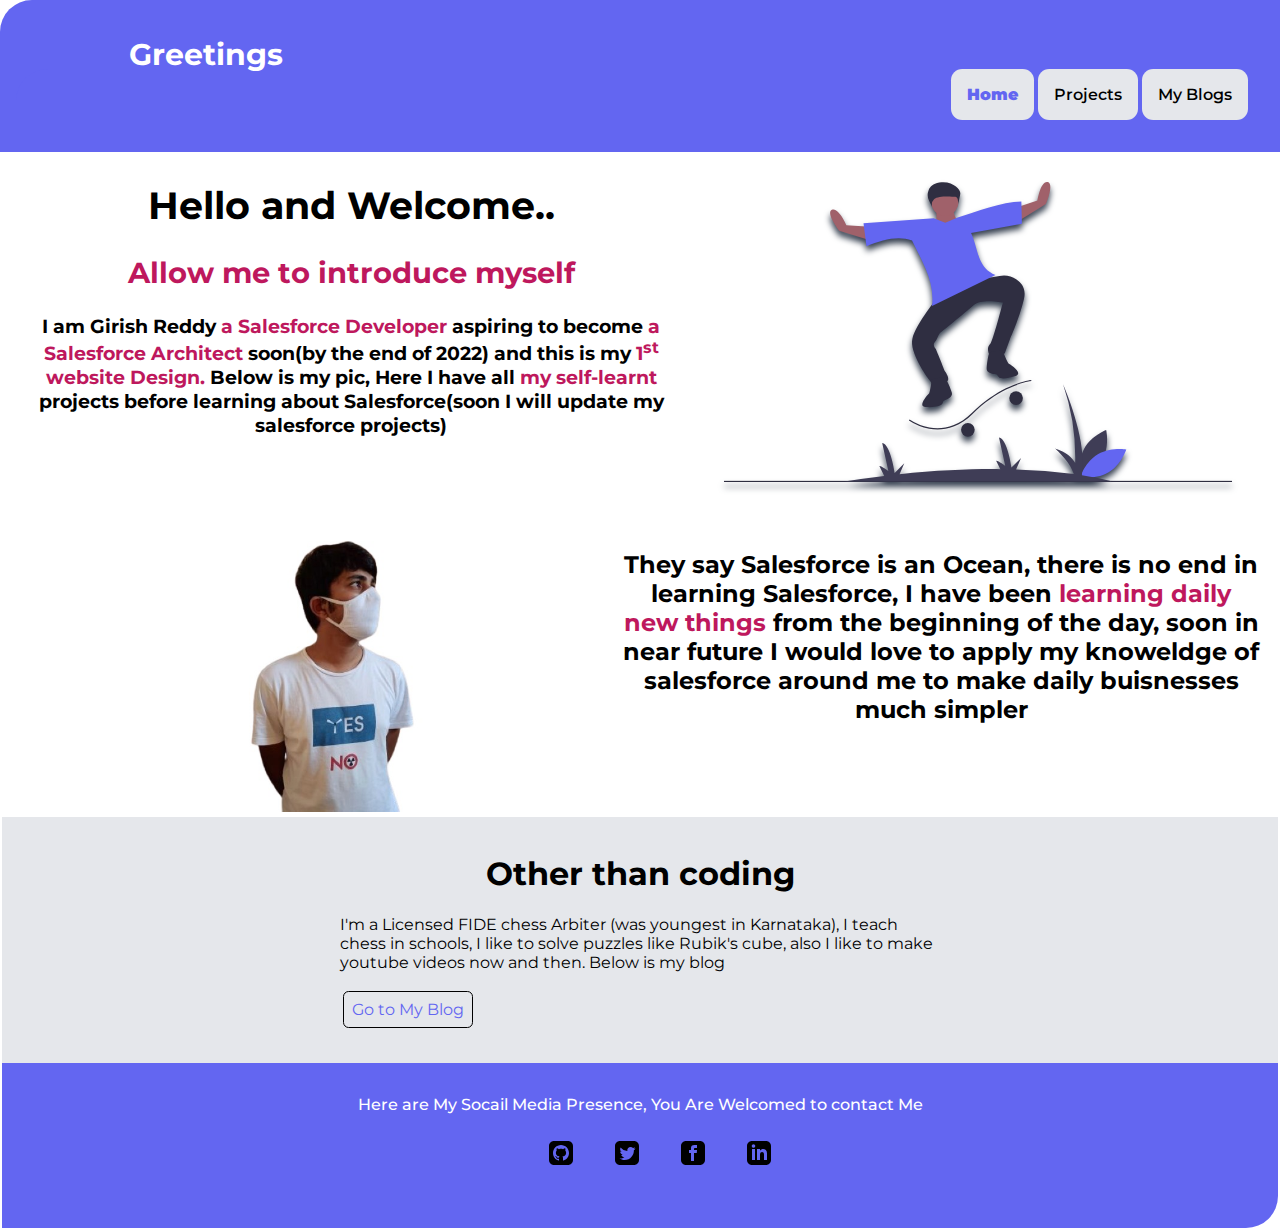
==== index.html @ 6a61cd51 "Turning Portfolio to salesforce profile" ====
<!DOCTYPE html>
<html lang="en">
<head>
    <meta charset="UTF-8">
    <meta name="viewport" content="width=device-width, initial-scale=1.0">
    <link rel="stylesheet" href="Styling.css">
    <link rel="icon" href="./Images/undraw_male_avatar_323b.svg">
    <title>Home</title>
</head>
<body>
    <div class="wrap">
    <nav class="nav ">
        <label class="nav-font">Greetings</label>
        <ul class="nav nav-list">

            <li class="nav nav-list-display"><a href="/" class="nav-decoration link-active">Home</a></li>
            </a>
            <a href="/Girish_projects.html" class="nav-decoration">
                <li class="nav nav-list-display">Projects</li>
            </a>
            <a href="./Blog.html" class="nav-decoration ">
                <li class="nav nav-list-display">My Blogs</li>
            </a>
          
        </ul>
    </nav>

    <div class="container">
      

        <div class="item1">
        <h1 >Hello and Welcome..  </h1> <h2  style="color:#BE185D ">Allow me to
            introduce myself </h2>
            I am  Girish Reddy <span style="color: #BE185D;">a Salesforce Developer</span>
            aspiring to become <span style="color: #BE185D;">a Salesforce Architect</span> soon(by the end of 2022)
            and this is my <span style="color: #BE185D;"> 1<sup>st</sup>  website Design.</span> Below is my pic, Here I have all <span style="color:#BE185D "> my self-learnt </span> projects before learning about Salesforce(soon I will update my salesforce projects) </h3>
        </div>

        <div class="item2"> <img class="bodyimg" src="/Images/undraw_skateboard_d6or.svg" alt=""></div>

    </div>

    <div class="container">
      

        <div class="item1">
      
            <img class="item4" height="100%" width="100%" src="/myresume/My_pic-removebg-preview.jpg" alt="">
        </div>

        <div class="item3"> <h2>They say Salesforce is an Ocean, there is no end in learning Salesforce,
            I have been <span style="color: #BE185D;">learning daily new things</span> from the beginning of the day,
            soon in near future
            I would love to apply my knoweldge of salesforce around me to make daily buisnesses much simpler 

    </div>

 



    <section class="side ow">
        <div class="container-center">
            <h1>Other than coding</h1>
            <p> I'm a Licensed FIDE chess Arbiter (was youngest in Karnataka), I teach chess in schools, I like to solve puzzles like Rubik's cube, also I like to make youtube videos now and then. Below is my blog </p>
            <p></p><a href="./Blog.html" class="link secondary-link">Go to My Blog</a>
            <p></p>
        </div>

    </section>
    
     
  
    <footer class="footer" >
        <div class="footer-head"> Here are My Socail Media Presence, You Are Welcomed to contact Me</div>
        <ul class="social-link list">
            <li class=" list-display"><a class="link " href="https://github.com/GirishRed" target="_blank"> <img src="./Images/./iconmonstr-github-3.svg" alt="Github Profile Link of Girish"> </a></li>
            <li class=" list-display"><a class="link" href="https://twitter.com/iamGirishReddy" target="_blank"><img src="./Images/./iconmonstr-twitter-3.svg" alt="Twitter Profile Link Of Giris"></a></li>
            <li class=" list-display"> <a class="link" href="https://www.facebook.com/profile.php?id=100009857409587" target="_blank"><img src="./Images/iconmonstr-facebook-3.svg" alt="Facebook Profile Link Of Girish"></a> </li>
            <li class=" list-display"><a class="link" href="https://www.linkedin.com/in/iamGirishReddy/" target="_blank"><img src="./Images/iconmonstr-linkedin-3.svg" alt="Linkedin Profile Of Girish"></a></li>
        </ul>
    </footer>

   


</body>
</html>
---- Styling.css ----
@import url('https://fonts.googleapis.com/css2?family=Montserrat:wght@500&display=swap');




*{font-family: 'Montserrat', sans-serif;
  
}

:root {
    --Extra-color: #FCD34D;
    --secondary-color: #BE185D;
    --button-color: #E5E7EB;
    --primary-color: #6366F1;
    --header-color: #374151
}

body {
    margin: auto;
}

.li{
  color: black;
}
hr {
    margin: 2rem 0rem;
}

.link {
    text-decoration: none;
    padding: 0.5rem 1rem;
    color: white;
   display: block;
   margin: 3px;
   text-align: center;
   display: inline-block;
}

.primary-link {

    background-color: var(--primary-color);
    color: white;
    padding: 0.5rem 1rem;
    display: inline-block;
    border-radius: 0.35rem;
    text-align: center; 
}

.secondary-link {
    color: var(--primary-color);
    border: 1px solid black;
    border-radius: 0.35rem;
    padding: 0.5rem;
}

.container{
   
    height: 300px;
    width: auto ;
    position: relative;
    margin: 2px;
}

.item1{
    margin: 30px 0 0 30px;
    width: 50%;
    font-weight: bold;
    font-size: larger;
    display: block;
    text-align: center;
    font-family: 'Montserrat', sans-serif;
}

.bodyimg{
    height: 300px;
    width: 600px;
    margin: auto;
   
}

.item2{
    position: absolute;
    display: block;
    right: 0px;
    top: 0px;
    filter: drop-shadow(0px 5px 3px #374151 );
    animation: drop 1.5s ease;

}
.item3 {
    font-family: 'Montserrat'; 
    height: fit-content;
    width: 50%;
    text-align: center;
    position: absolute;
    top: 0%;
    right: 0%;
    margin: 2px;
  
    padding: 1rem;
}
.item4{
   
   
    height: 300px;
    width: 300px;
}

@keyframes drop {
0% {
    opacity: 0;
    transform: translateX(-380px);
}
100% {
    opacity: 1;
    transform:  translateX(0px);
}
}
a{
    margin: 0 0 px 0;
}

@media screen and (max-width: 1024px) {
 .container   {
   
     flex-direction: column;
     display: block;
     
 }
 .item1{
   
     padding: 1rem;
     display: block;
     margin-top: 1vh;
     text-align: center;
     font-size: small;
     display: absolute;

 }
 .item2{

   display: block;
    height: 50%;
     width: 50%;
     margin: auto;
 }
 .bodyimg{
     
     display: block;
     height: 100%;
     width: 100%;
     position: relative;
     right: 10px;
     top: 45px;
     
    
 }
 .item4{
     
    position: absolute;
    left: 0%;
     height: 280px;
     width: 230px;
 }
 .item3 {
   
    margin: 1px;
    font-size: x-small;
}
    
}



.comtainer {
    padding: 0rem 1rem;
}

.container-center {
    max-width: 600px;
    margin: auto;
    /* padding: 1rem 1rem; */
}



.list {
    list-style: none;
}

.list-display {
    display: inline;
}
.check-float{
    width: 100%;
    height: 500px;
    
}
.left-float{
    width: 50%;
    line-height: 250px;
    float: left;

}

.right-float{
    width: 50% ;
    line-height: 250px;
    text-align: right;

}

.nav {
    background-color: var(--primary-color);
    padding: 1rem;
    border-top-left-radius: 2rem;
    color: white;
    width: auto;
    block-size: auto;
}
.font-big1{
    font-weight: 500px;
    font-size: 4rem;
    margin: auto;
}
.two-head{
    position: relative;
bottom: 286px;
text-align: right;
  
      
}
div {
    display: block;
}

.nav-font {
    font-size: 30px;
    font-weight: 700;
    position: relative;
    left: 113px;
    top: 20px;
}

.nav-decoration {
    text-decoration: none;
    /* text-align: right; */
}

.nav-list {
    list-style-type: none;
    text-align: right;
    border-radius: none;
    border-top-left-radius: none;

}

.nav-list-display {
    display: inline;
    font-weight: 550;
    color: black;
    background-color: var(--button-color);
    border-radius: 0.7rem 0.7rem;
    /* margin: 0.25rem 0.25rem; */
}

.link-active {
    font-weight: bolder;
    color:var(--primary-color);
}



.side h1 {
    text-align: center;
}

.ow {
    background-color: #E5E7EB;
    padding: 1rem;
}

.footer {

    background-color: var(--primary-color);
    padding: 2rem 1rem;
    text-align: center;
    color: white;
    border-bottom-right-radius: 2rem;
    font-weight: 500;
    mar
}

.footer .link {
    color: white;
    
}

.Pro-page{
    padding: 2rem 2rem; text-align: cente;
padding: 2rem 2rem; text-align: center;
}

.two-page-list{
    text-align: center;
}
.ol{
    text-align: center;
}

.wrap{
    margin: 0;
}

textarea {
    width: 80%;
    height: 10vh;
    display: block;
    margin: 1rem;
    padding: 1rem;
}

#output {
    border: 1px solid black;
    width: 80%;
    height: 10vh;
    margin: 1rem;
    padding: 1rem;
}

.banana-nav{
    background-color: var(--primary-color);
    padding: 3rem;
    border-top-left-radius: 2rem;
    color: white;
   
    block-size: auto;
}

.banana-link{

   position: relative;
   right: 120px;
    color: var(--primary-color);;
    font-weight: 900;
    font-size: 15px;
    padding: 1rem;
    border-radius: 0.75rem;
   text-align: right;
   
}

.text-area{
   border-radius: 00.5rem;
   padding: 2rem;
   font-weight: bold;
   font-style: unset;

}

.btn-margin{
    margin: auto;
}
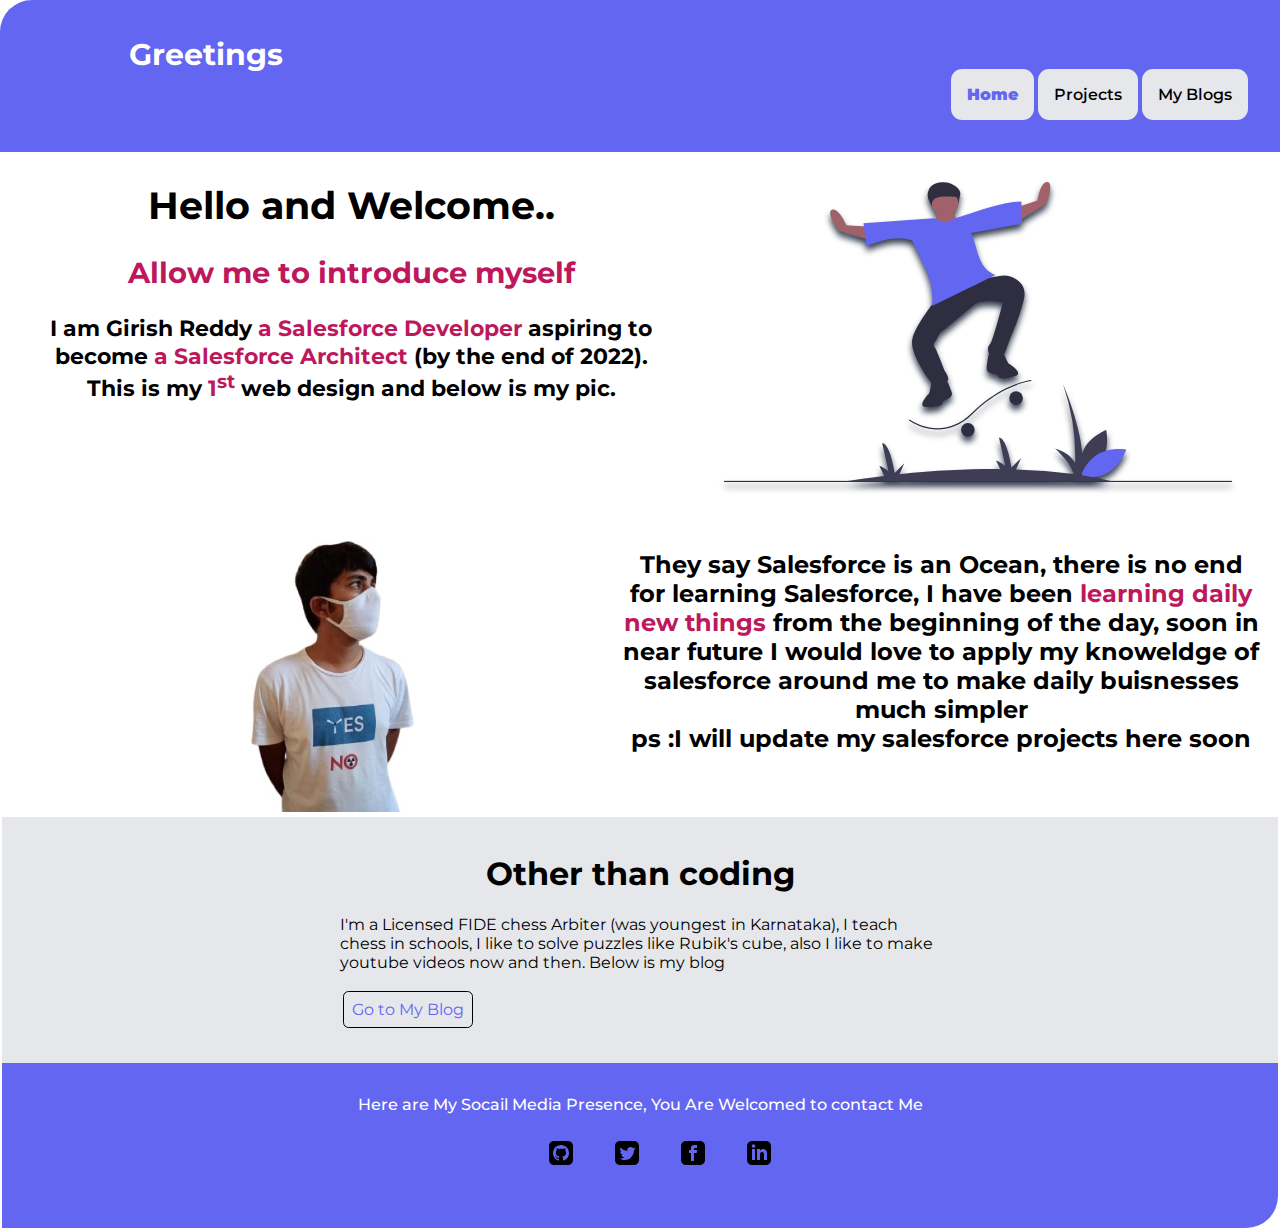
==== commit dc478665: "ver 1.1" ====
--- a/index.html
+++ b/index.html
@@ -31,9 +31,10 @@
         <div class="item1">
         <h1 >Hello and Welcome..  </h1> <h2  style="color:#BE185D ">Allow me to
             introduce myself </h2>
-            I am  Girish Reddy <span style="color: #BE185D;">a Salesforce Developer</span>
-            aspiring to become <span style="color: #BE185D;">a Salesforce Architect</span> soon(by the end of 2022)
-            and this is my <span style="color: #BE185D;"> 1<sup>st</sup>  website Design.</span> Below is my pic, Here I have all <span style="color:#BE185D "> my self-learnt </span> projects before learning about Salesforce(soon I will update my salesforce projects) </h3>
+         <h3>I am  Girish Reddy <span style="color: #BE185D;">a Salesforce Developer</span>
+            aspiring to become <span style="color: #BE185D;">a Salesforce Architect</span> (by the end of 2022). This is my <span style="color: #BE185D;"> 1<sup>st</sup></span> web design and
+           below is my pic. <br>
+            </h3>
         </div>
 
         <div class="item2"> <img class="bodyimg" src="/Images/undraw_skateboard_d6or.svg" alt=""></div>
@@ -48,10 +49,10 @@
             <img class="item4" height="100%" width="100%" src="/myresume/My_pic-removebg-preview.jpg" alt="">
         </div>
 
-        <div class="item3"> <h2>They say Salesforce is an Ocean, there is no end in learning Salesforce,
+        <div class="item3"> <h2>They say Salesforce is an Ocean, there is no end for learning Salesforce,
             I have been <span style="color: #BE185D;">learning daily new things</span> from the beginning of the day,
             soon in near future
-            I would love to apply my knoweldge of salesforce around me to make daily buisnesses much simpler 
+            I would love to apply my knoweldge of salesforce around me to make daily buisnesses much simpler <br> ps :I will update my salesforce projects here soon</h2>
 
     </div>
 
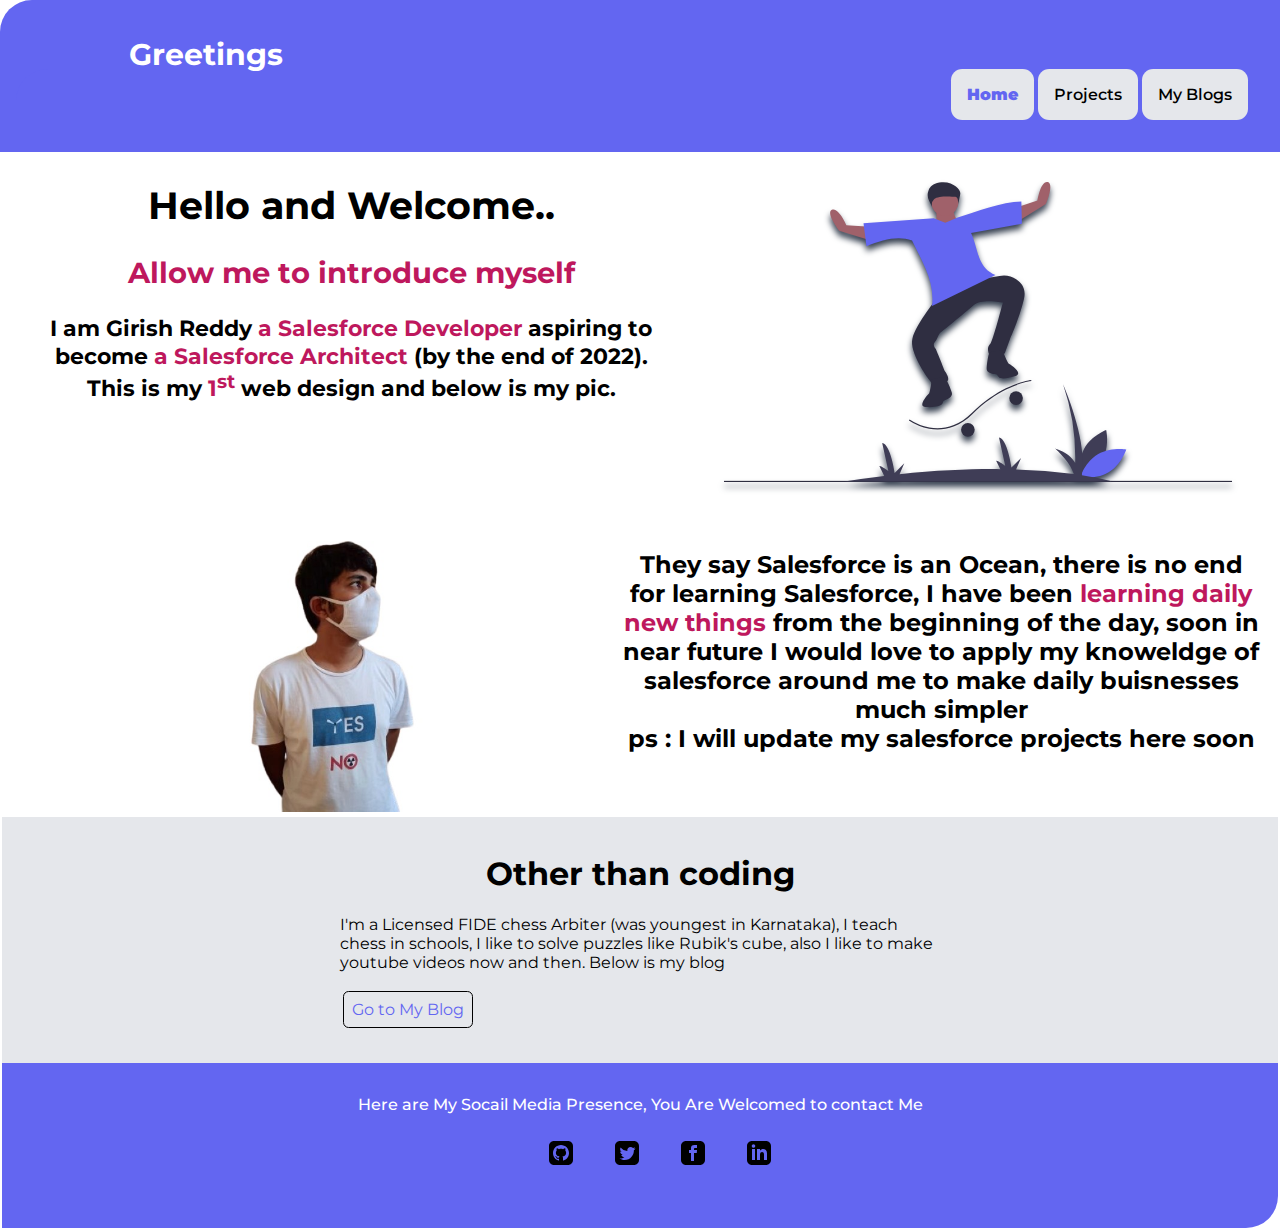
==== commit 96fbace4: "ver 1.0" ====
--- a/index.html
+++ b/index.html
@@ -52,7 +52,7 @@
         <div class="item3"> <h2>They say Salesforce is an Ocean, there is no end for learning Salesforce,
             I have been <span style="color: #BE185D;">learning daily new things</span> from the beginning of the day,
             soon in near future
-            I would love to apply my knoweldge of salesforce around me to make daily buisnesses much simpler <br> ps :I will update my salesforce projects here soon</h2>
+            I would love to apply my knoweldge of salesforce around me to make daily buisnesses much simpler <br> ps : I will update my salesforce projects here soon</h2>
 
     </div>
 
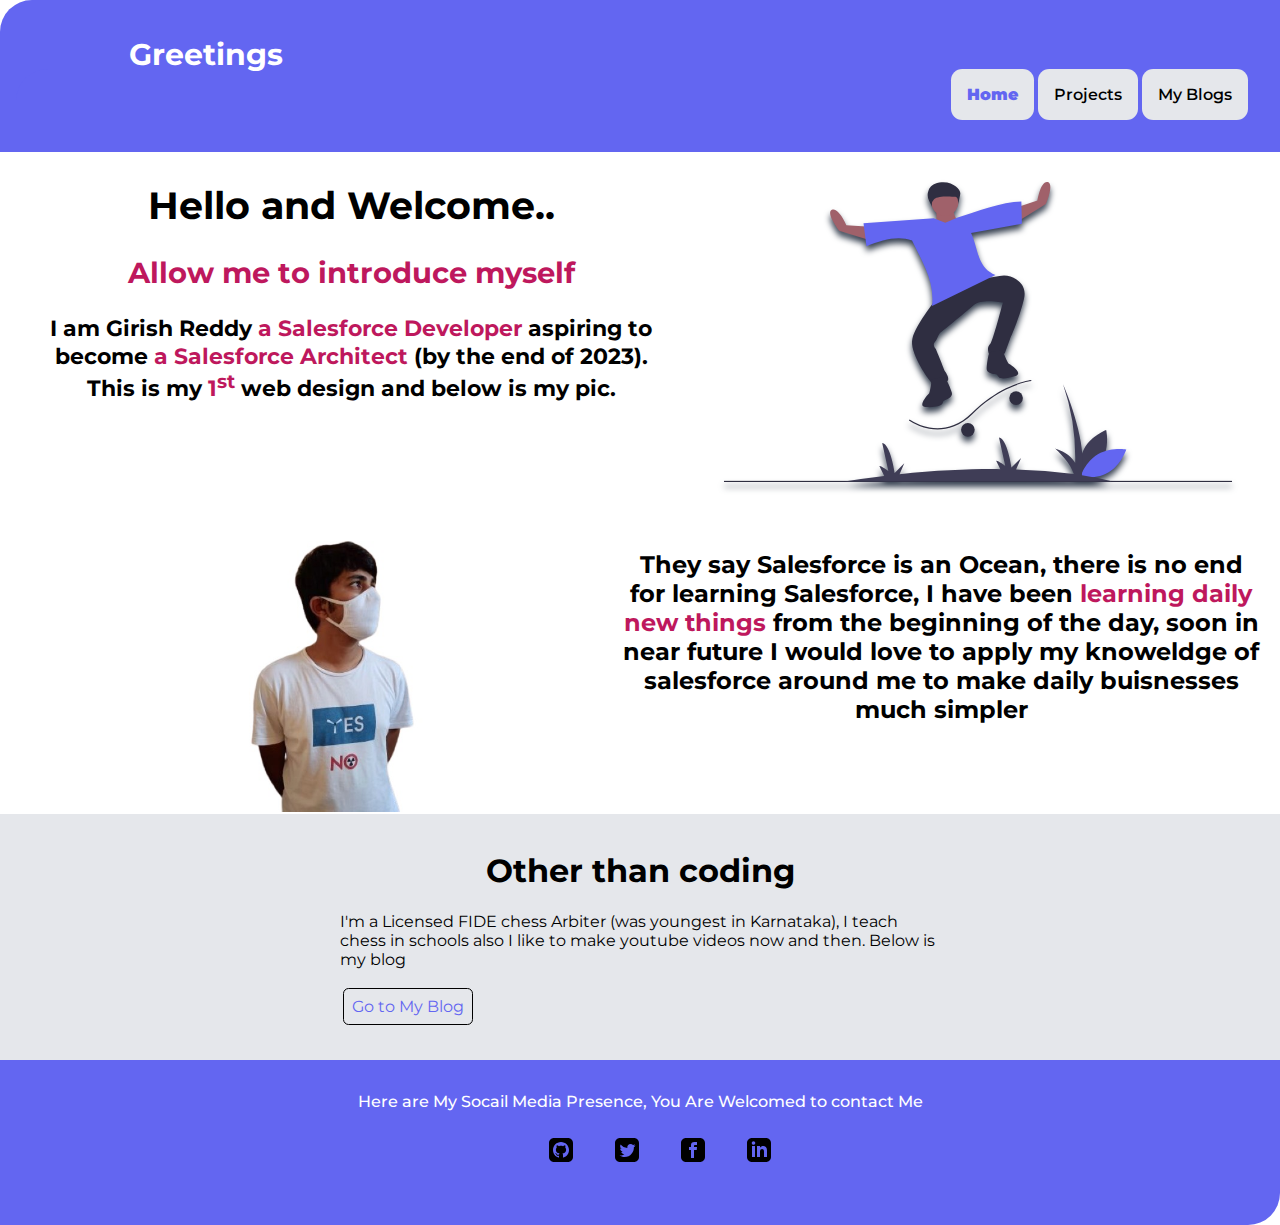
==== commit 0d7a5b8c: "Resume Update" ====
--- a/index.html
+++ b/index.html
@@ -32,7 +32,7 @@
         <h1 >Hello and Welcome..  </h1> <h2  style="color:#BE185D ">Allow me to
             introduce myself </h2>
          <h3>I am  Girish Reddy <span style="color: #BE185D;">a Salesforce Developer</span>
-            aspiring to become <span style="color: #BE185D;">a Salesforce Architect</span> (by the end of 2022). This is my <span style="color: #BE185D;"> 1<sup>st</sup></span> web design and
+            aspiring to become <span style="color: #BE185D;">a Salesforce Architect</span> (by the end of 2023). This is my <span style="color: #BE185D;"> 1<sup>st</sup></span> web design and
            below is my pic. <br>
             </h3>
         </div>
@@ -52,8 +52,9 @@
         <div class="item3"> <h2>They say Salesforce is an Ocean, there is no end for learning Salesforce,
             I have been <span style="color: #BE185D;">learning daily new things</span> from the beginning of the day,
             soon in near future
-            I would love to apply my knoweldge of salesforce around me to make daily buisnesses much simpler <br> ps : I will update my salesforce projects here soon</h2>
-
+            I would love to apply my knoweldge of salesforce around me to make daily buisnesses much simpler 
+            <!-- <br> ps : I will update my salesforce projects here soon</h2>  -->
+        </div>
     </div>
 
  
@@ -63,7 +64,7 @@
     <section class="side ow">
         <div class="container-center">
             <h1>Other than coding</h1>
-            <p> I'm a Licensed FIDE chess Arbiter (was youngest in Karnataka), I teach chess in schools, I like to solve puzzles like Rubik's cube, also I like to make youtube videos now and then. Below is my blog </p>
+            <p> I'm a Licensed FIDE chess Arbiter (was youngest in Karnataka), I teach chess in schools also I like to make youtube videos now and then. Below is my blog </p>
             <p></p><a href="./Blog.html" class="link secondary-link">Go to My Blog</a>
             <p></p>
         </div>
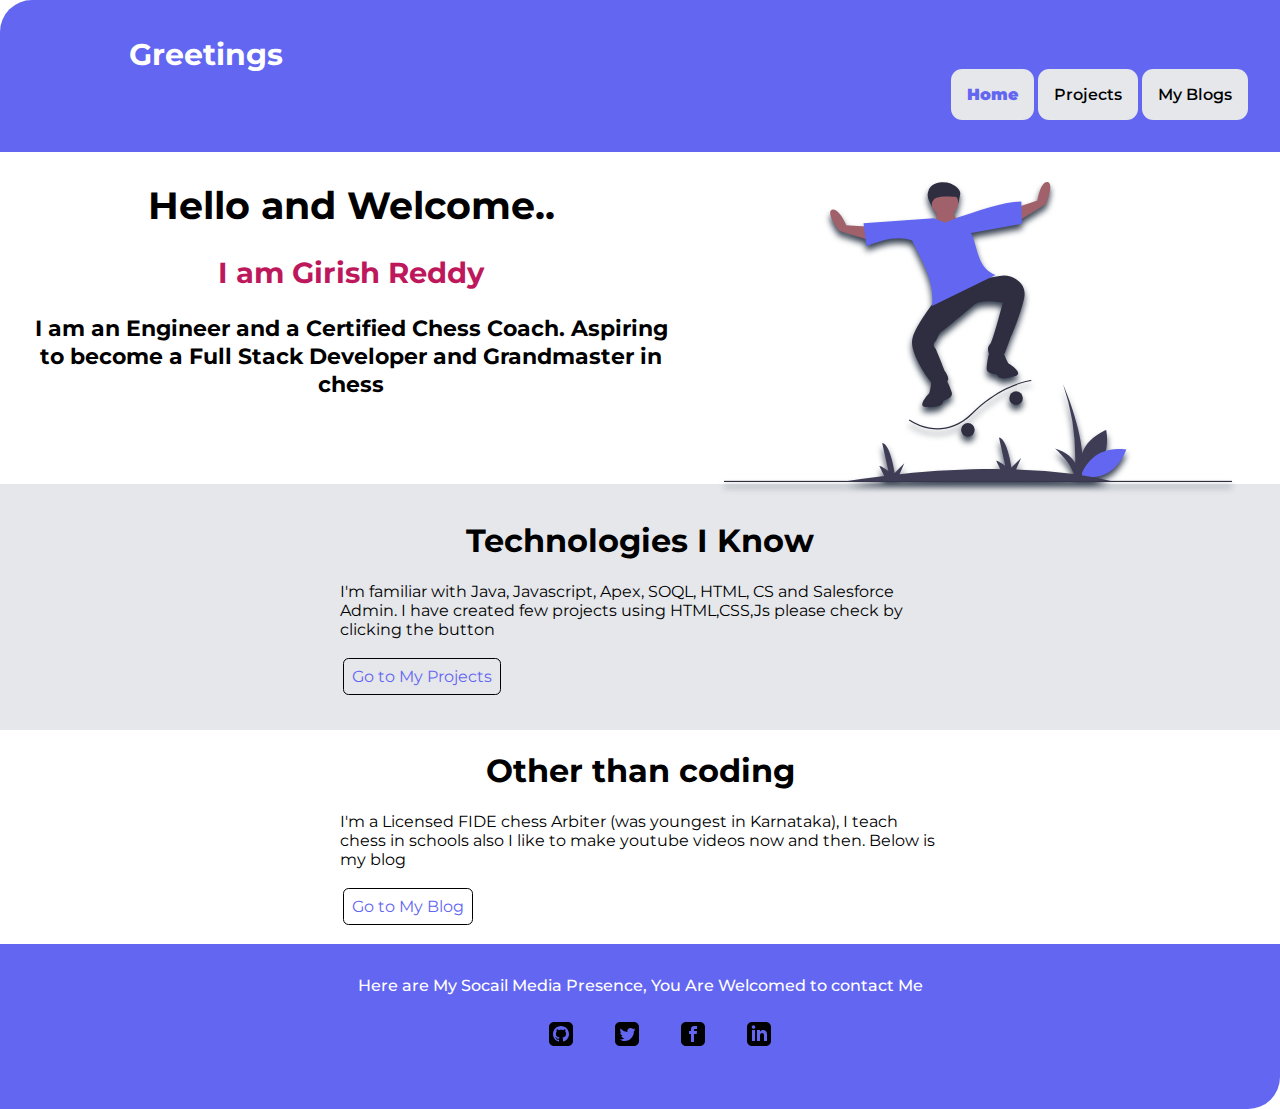
==== commit 35470afc: "final edit for neoG" ====
--- a/index.html
+++ b/index.html
@@ -29,19 +29,19 @@
       
 
         <div class="item1">
-        <h1 >Hello and Welcome..  </h1> <h2  style="color:#BE185D ">Allow me to
-            introduce myself </h2>
-         <h3>I am  Girish Reddy <span style="color: #BE185D;">a Salesforce Developer</span>
-            aspiring to become <span style="color: #BE185D;">a Salesforce Architect</span> (by the end of 2023). This is my <span style="color: #BE185D;"> 1<sup>st</sup></span> web design and
+        <h1 >Hello and Welcome..  </h1> <h2  style="color:#BE185D ">I am  Girish Reddy </h2>
+        <h3>I am an Engineer and a Certified Chess Coach. Aspiring to become a Full Stack Developer and Grandmaster in chess </h3>
+         <!-- <h3>I am  an Engineer, <span style="color: #BE185D;">A Certified Chess trainer</span> and also a life long learner,
+            aspiring to become <span style="color: #BE185D;">a Grandmaster also</span> (by the end of 2023). This is my <span style="color: #BE185D;"> 1<sup>st</sup></span> web design and
            below is my pic. <br>
-            </h3>
+            </h3> -->
         </div>
 
         <div class="item2"> <img class="bodyimg" src="/Images/undraw_skateboard_d6or.svg" alt=""></div>
 
     </div>
 
-    <div class="container">
+    <!-- <div class="container">
       
 
         <div class="item1">
@@ -53,15 +53,24 @@
             I have been <span style="color: #BE185D;">learning daily new things</span> from the beginning of the day,
             soon in near future
             I would love to apply my knoweldge of salesforce around me to make daily buisnesses much simpler 
-            <!-- <br> ps : I will update my salesforce projects here soon</h2>  -->
+           
         </div>
-    </div>
+    </div> -->
 
  
 
 
 
     <section class="side ow">
+        <div class="container-center">
+            <h1>Technologies I Know </h1>
+            <p> I'm familiar with Java, Javascript, Apex, SOQL, HTML, CS and Salesforce Admin. I have created few projects using HTML,CSS,Js please check by clicking the button </p>
+            <p></p><a href="./Girish_projects.html" class="link secondary-link">Go to My Projects</a>
+            <p></p>
+        </div>
+
+    </section>
+    <section class="side ">
         <div class="container-center">
             <h1>Other than coding</h1>
             <p> I'm a Licensed FIDE chess Arbiter (was youngest in Karnataka), I teach chess in schools also I like to make youtube videos now and then. Below is my blog </p>
@@ -76,7 +85,7 @@
     <footer class="footer" >
         <div class="footer-head"> Here are My Socail Media Presence, You Are Welcomed to contact Me</div>
         <ul class="social-link list">
-            <li class=" list-display"><a class="link " href="https://github.com/GirishRed" target="_blank"> <img src="./Images/./iconmonstr-github-3.svg" alt="Github Profile Link of Girish"> </a></li>
+            <li class=" list-display"><a class="link " href="https://github.com/iamgirishreddy" target="_blank"> <img src="./Images/./iconmonstr-github-3.svg" alt="Github Profile Link of Girish"> </a></li>
             <li class=" list-display"><a class="link" href="https://twitter.com/iamGirishReddy" target="_blank"><img src="./Images/./iconmonstr-twitter-3.svg" alt="Twitter Profile Link Of Giris"></a></li>
             <li class=" list-display"> <a class="link" href="https://www.facebook.com/profile.php?id=100009857409587" target="_blank"><img src="./Images/iconmonstr-facebook-3.svg" alt="Facebook Profile Link Of Girish"></a> </li>
             <li class=" list-display"><a class="link" href="https://www.linkedin.com/in/iamGirishReddy/" target="_blank"><img src="./Images/iconmonstr-linkedin-3.svg" alt="Linkedin Profile Of Girish"></a></li>
--- a/Styling.css
+++ b/Styling.css
@@ -289,7 +289,7 @@
     color: white;
     border-bottom-right-radius: 2rem;
     font-weight: 500;
-    mar
+    
 }
 
 .footer .link {
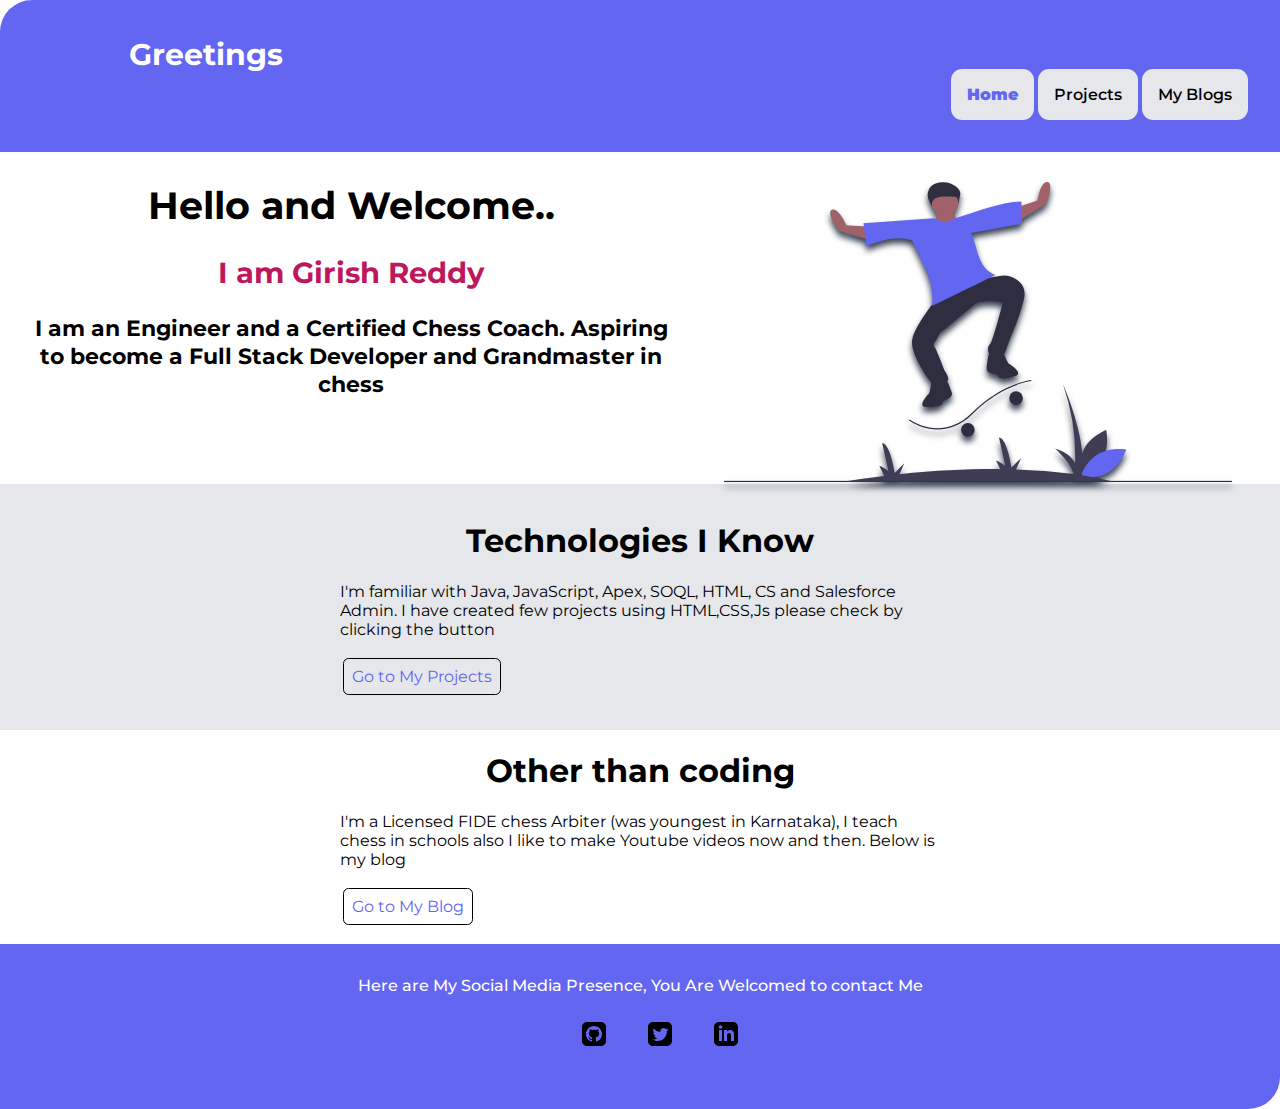
==== commit 188d37fc: "spell check" ====
--- a/index.html
+++ b/index.html
@@ -64,7 +64,7 @@
     <section class="side ow">
         <div class="container-center">
             <h1>Technologies I Know </h1>
-            <p> I'm familiar with Java, Javascript, Apex, SOQL, HTML, CS and Salesforce Admin. I have created few projects using HTML,CSS,Js please check by clicking the button </p>
+            <p> I'm familiar with Java, JavaScript, Apex, SOQL, HTML, CS and Salesforce Admin. I have created few projects using HTML,CSS,Js please check by clicking the button </p>
             <p></p><a href="./Girish_projects.html" class="link secondary-link">Go to My Projects</a>
             <p></p>
         </div>
@@ -73,7 +73,7 @@
     <section class="side ">
         <div class="container-center">
             <h1>Other than coding</h1>
-            <p> I'm a Licensed FIDE chess Arbiter (was youngest in Karnataka), I teach chess in schools also I like to make youtube videos now and then. Below is my blog </p>
+            <p> I'm a Licensed FIDE chess Arbiter (was youngest in Karnataka), I teach chess in schools also I like to make Youtube videos now and then. Below is my blog </p>
             <p></p><a href="./Blog.html" class="link secondary-link">Go to My Blog</a>
             <p></p>
         </div>
@@ -83,11 +83,11 @@
      
   
     <footer class="footer" >
-        <div class="footer-head"> Here are My Socail Media Presence, You Are Welcomed to contact Me</div>
+        <div class="footer-head"> Here are My Social Media Presence, You Are Welcomed to contact Me</div>
         <ul class="social-link list">
             <li class=" list-display"><a class="link " href="https://github.com/iamgirishreddy" target="_blank"> <img src="./Images/./iconmonstr-github-3.svg" alt="Github Profile Link of Girish"> </a></li>
             <li class=" list-display"><a class="link" href="https://twitter.com/iamGirishReddy" target="_blank"><img src="./Images/./iconmonstr-twitter-3.svg" alt="Twitter Profile Link Of Giris"></a></li>
-            <li class=" list-display"> <a class="link" href="https://www.facebook.com/profile.php?id=100009857409587" target="_blank"><img src="./Images/iconmonstr-facebook-3.svg" alt="Facebook Profile Link Of Girish"></a> </li>
+            <!-- <li class=" list-display"> <a class="link" href="https://www.facebook.com/profile.php?id=100009857409587" target="_blank"><img src="./Images/iconmonstr-facebook-3.svg" alt="Facebook Profile Link Of Girish"></a> </li> -->
             <li class=" list-display"><a class="link" href="https://www.linkedin.com/in/iamGirishReddy/" target="_blank"><img src="./Images/iconmonstr-linkedin-3.svg" alt="Linkedin Profile Of Girish"></a></li>
         </ul>
     </footer>
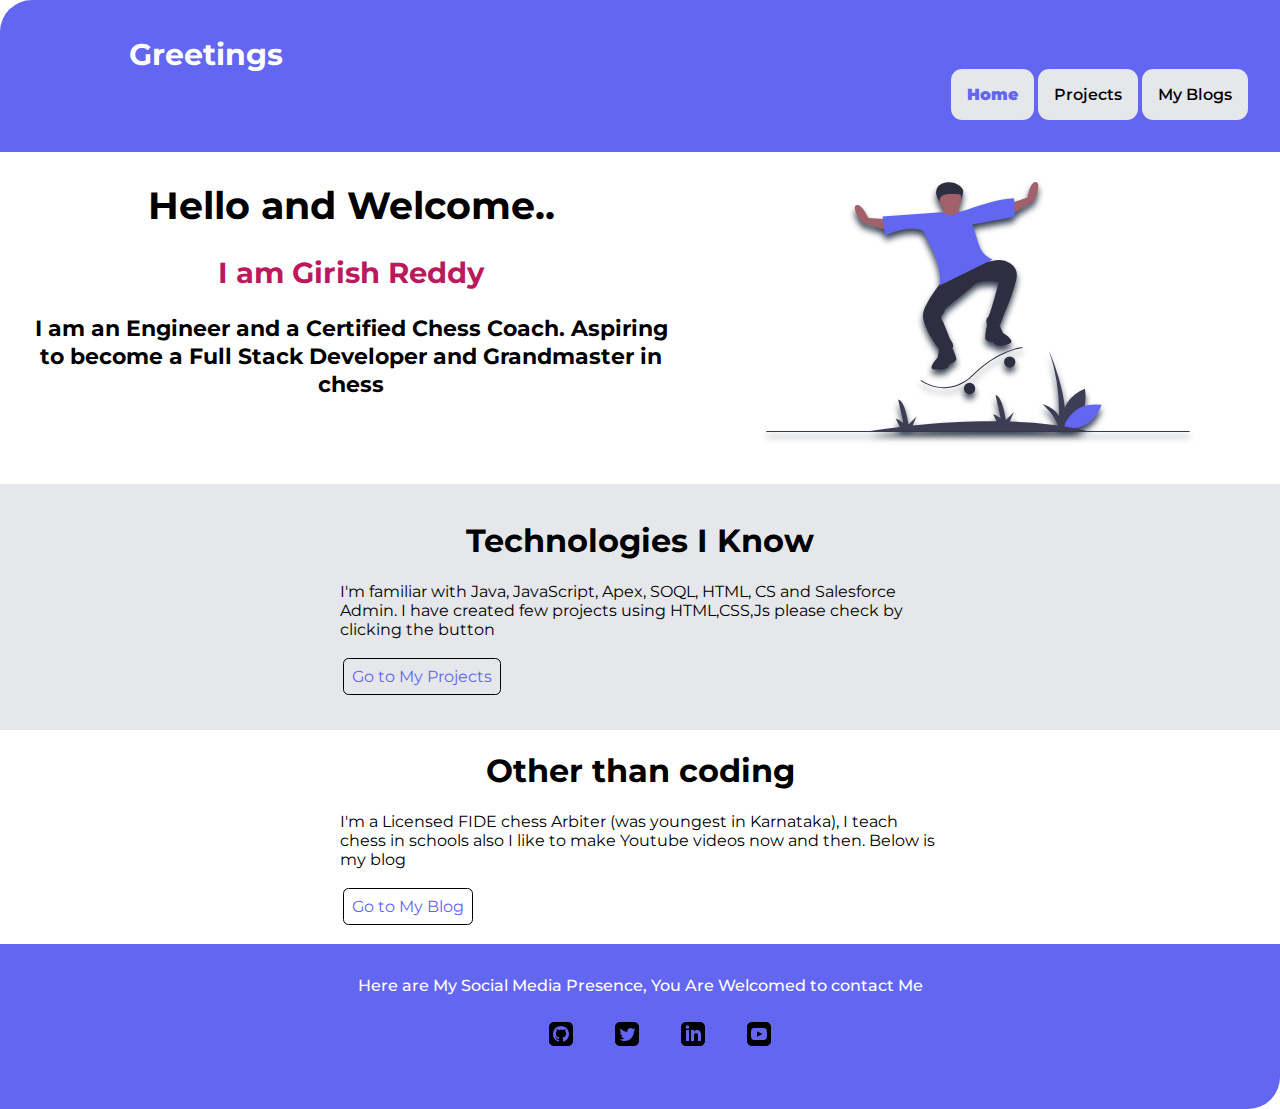
==== commit 69756029: "new youtube logo added" ====
--- a/index.html
+++ b/index.html
@@ -89,6 +89,7 @@
             <li class=" list-display"><a class="link" href="https://twitter.com/iamGirishReddy" target="_blank"><img src="./Images/./iconmonstr-twitter-3.svg" alt="Twitter Profile Link Of Giris"></a></li>
             <!-- <li class=" list-display"> <a class="link" href="https://www.facebook.com/profile.php?id=100009857409587" target="_blank"><img src="./Images/iconmonstr-facebook-3.svg" alt="Facebook Profile Link Of Girish"></a> </li> -->
             <li class=" list-display"><a class="link" href="https://www.linkedin.com/in/iamGirishReddy/" target="_blank"><img src="./Images/iconmonstr-linkedin-3.svg" alt="Linkedin Profile Of Girish"></a></li>
+            <li class=" list-display"><a class="link " href="" target="_blank"> <img src="./Images/./iconmonstr-youtube-8.svg" alt="Girish Youtube Link"></a></li>
         </ul>
     </footer>
 
--- a/Styling.css
+++ b/Styling.css
@@ -73,7 +73,7 @@
 }
 
 .bodyimg{
-    height: 300px;
+    height: 250px;
     width: 600px;
     margin: auto;
    
